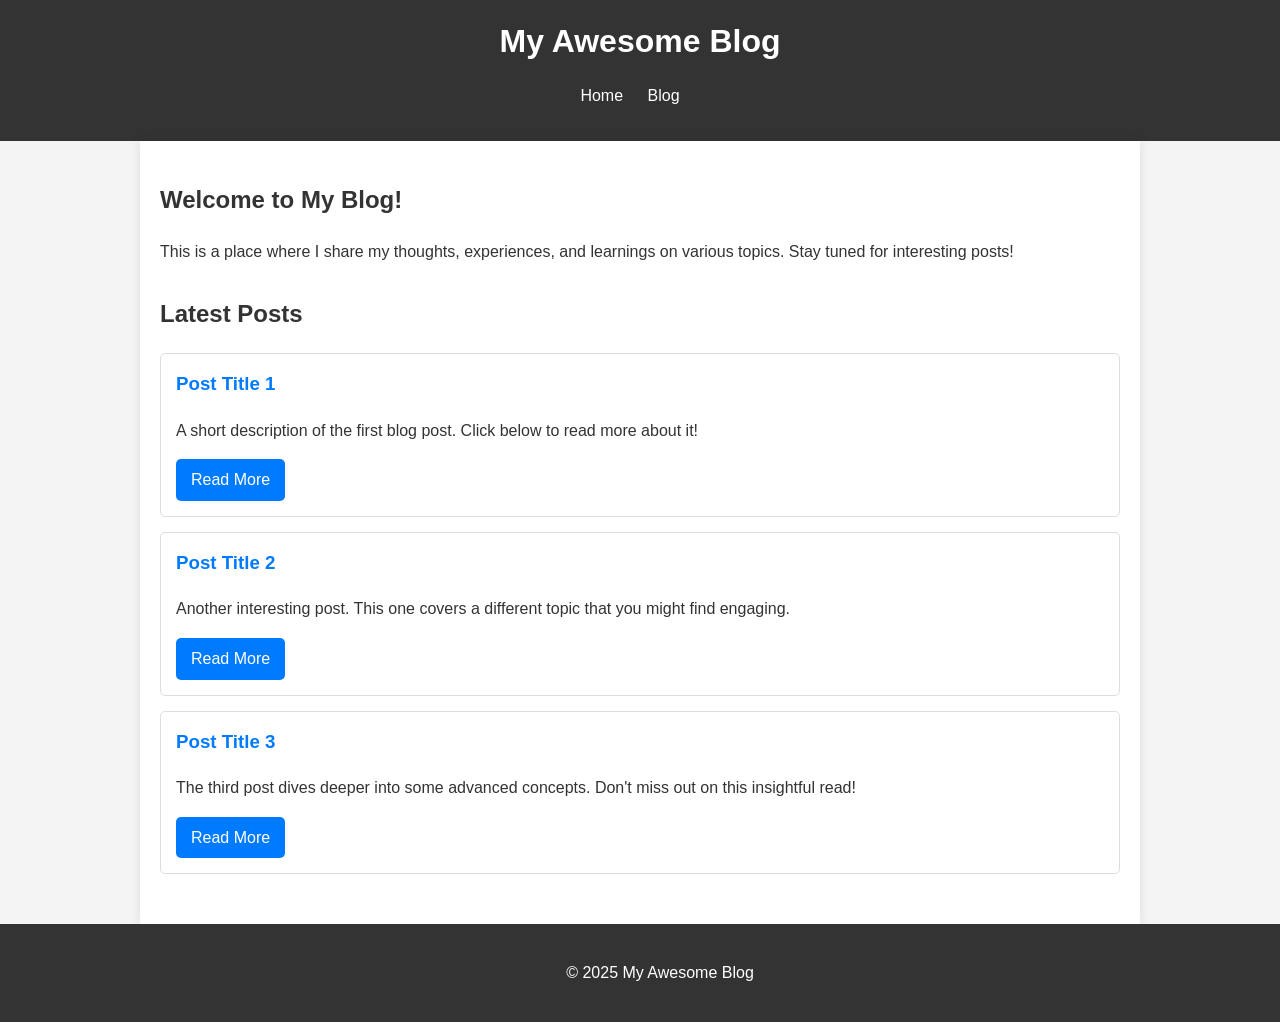
==== index.html @ 0cf18b69 "commit" ====
<!DOCTYPE html>
<html lang="en">
<head>
    <meta charset="UTF-8">
    <meta name="viewport" content="width=device-width, initial-scale=1.0">
    <title>My Awesome Blog</title>
    <link rel="stylesheet" href="style.css">
</head>
<body>
    <header>
        <h1>My Awesome Blog</h1>
        <nav>
            <ul>
                <li><a href="index.html">Home</a></li>
                <li><a href="blog.html">Blog</a></li>
            </ul>
        </nav>
    </header>

    <main>
        <section class="intro">
            <h2>Welcome to My Blog!</h2>
            <p>This is a place where I share my thoughts, experiences, and learnings on various topics. Stay tuned for interesting posts!</p>
        </section>

        <section class="blog-posts">
            <h2>Latest Posts</h2>
            <div class="post-card">
                <h3>Post Title 1</h3>
                <p>A short description of the first blog post. Click below to read more about it!</p>
                <a href="blog.html#post1" class="read-more">Read More</a>
            </div>
            <div class="post-card">
                <h3>Post Title 2</h3>
                <p>Another interesting post. This one covers a different topic that you might find engaging.</p>
                <a href="blog.html#post2" class="read-more">Read More</a>
            </div>
            <div class="post-card">
                <h3>Post Title 3</h3>
                <p>The third post dives deeper into some advanced concepts. Don't miss out on this insightful read!</p>
                <a href="blog.html#post3" class="read-more">Read More</a>
            </div>
        </section>
    </main>

    <footer>
        <p>&copy; 2025 My Awesome Blog</p>
    </footer>
</body>
</html>
---- style.css ----
body {
    font-family: Arial, sans-serif;
    margin: 0;
    line-height: 1.6;
    background-color: #f4f4f4;
    color: #333;
}

header {
    background: #333;
    color: #fff;
    padding: 1rem 0;
    text-align: center;
}

header h1 {
    margin: 0;
}

nav ul {
    padding: 0;
    list-style: none;
}

nav ul li {
    display: inline;
    margin-right: 20px;
}

nav a {
    color: #fff;
    text-decoration: none;
}

main {
    padding: 20px;
    max-width: 960px;
    margin: auto;
    background: #fff;
    box-shadow: 0 0 10px rgba(0,0,0,0.1);
}

.intro, .blog-posts, .blog-list {
    margin-bottom: 30px;
}

.post-card, .blog-post {
    background: #fff;
    border: 1px solid #ddd;
    padding: 15px;
    margin-bottom: 15px;
    border-radius: 5px;
}

.post-card h3, .blog-post h3 {
    margin-top: 0;
    color: #007bff;
}

.read-more {
    display: inline-block;
    background: #007bff;
    color: #fff;
    padding: 8px 15px;
    text-decoration: none;
    border-radius: 5px;
}

.read-more:hover {
    background: #0056b3;
}

footer {
    text-align: center;
    padding: 20px;
    background: #333;
    color: #fff;
    position: relative;
    bottom: 0;
    width: 100%;
}
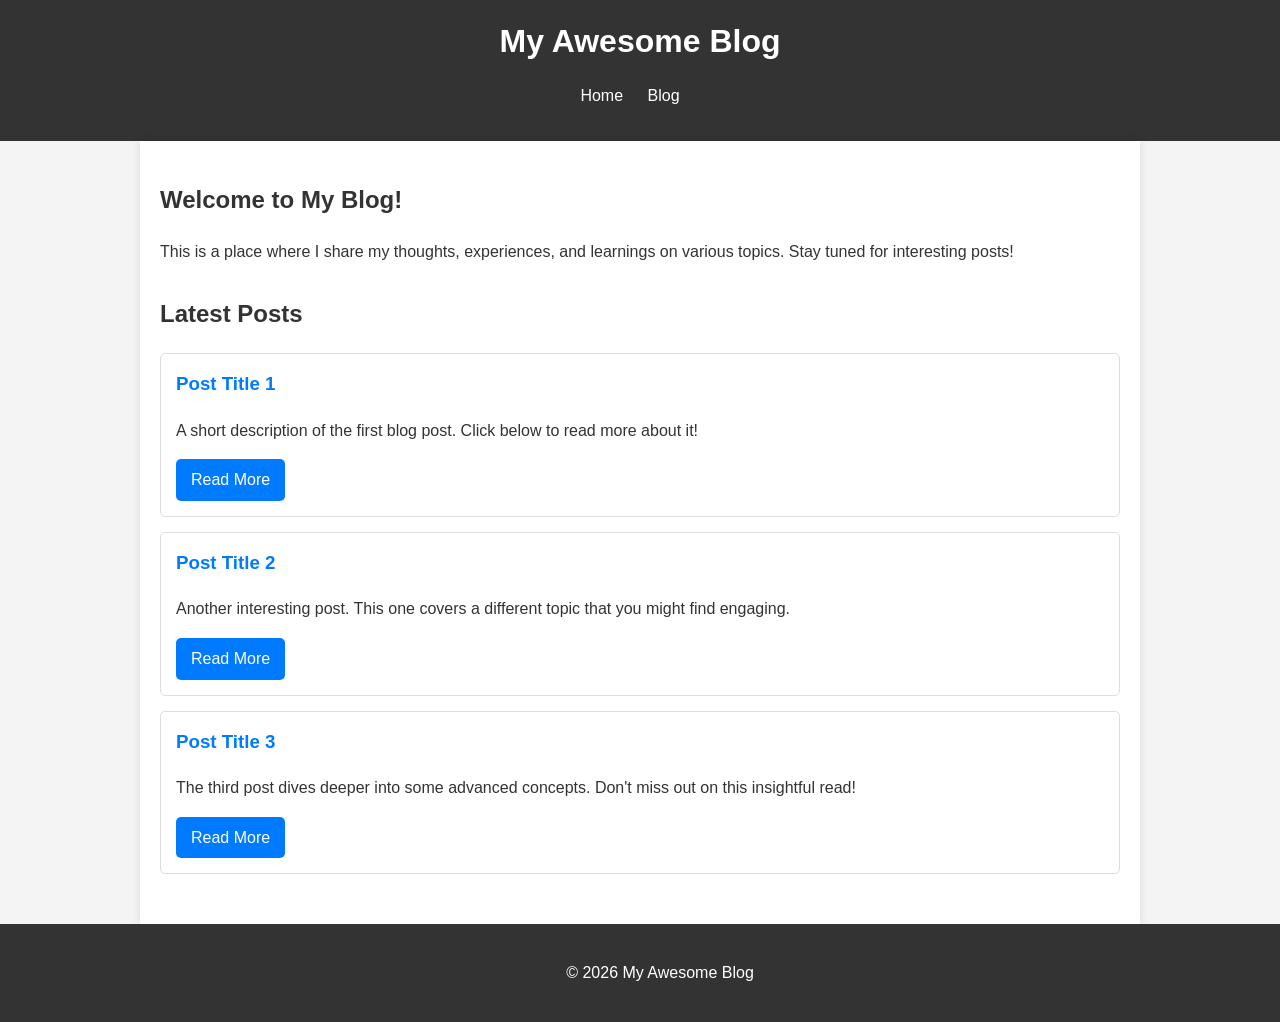
==== commit f045c26d: "blog" ====
--- a/index.html
+++ b/index.html
@@ -44,7 +44,7 @@
     </main>
 
     <footer>
-        <p>&copy; 2025 My Awesome Blog</p>
+        <p>&copy; 2026 My Awesome Blog</p>
     </footer>
 </body>
 </html>
